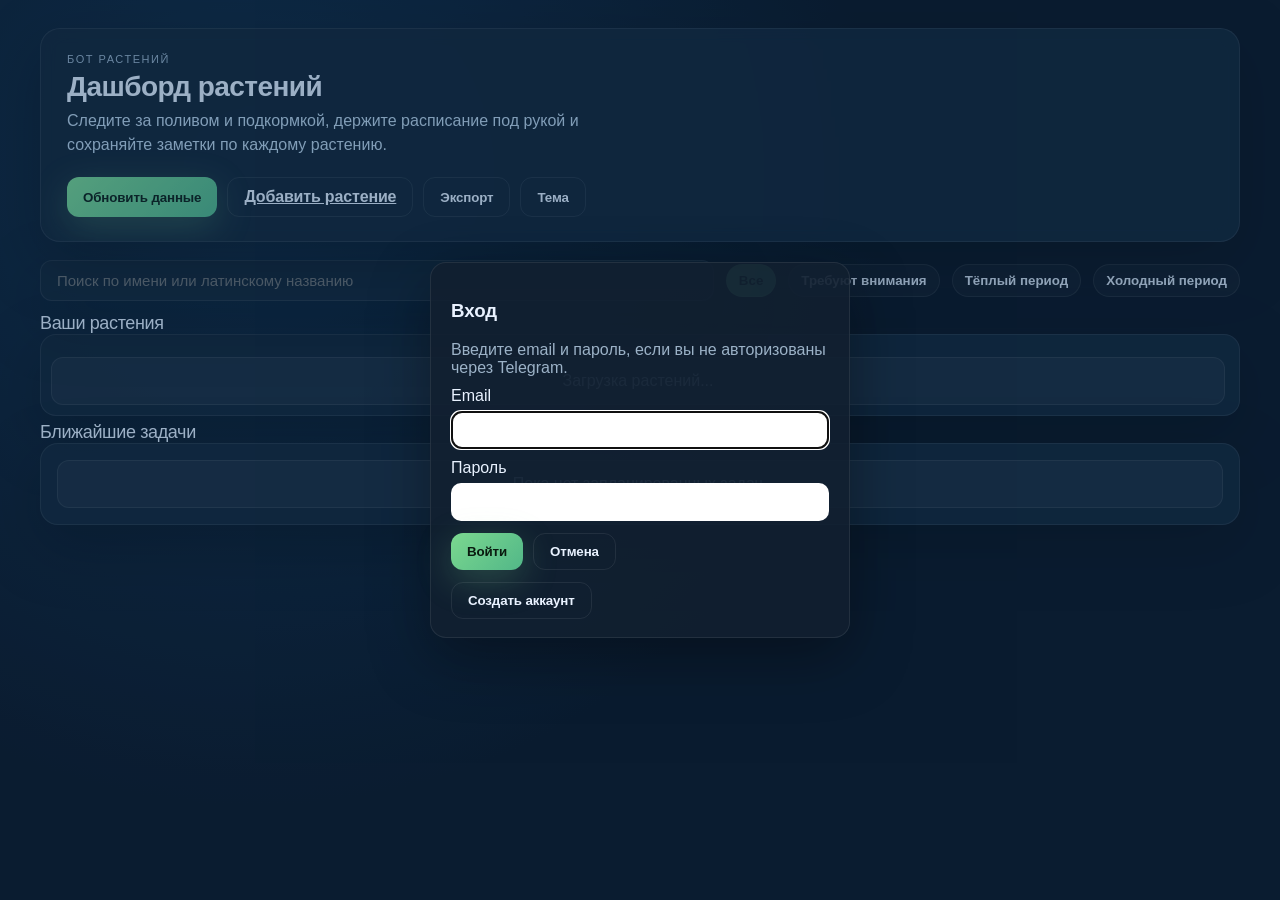
==== frontend/add-plant.html @ e126cf88 "front" ====
<!DOCTYPE html>
<html lang="ru">
<head>
  <meta charset="UTF-8" />
  <meta name="viewport" content="width=device-width, initial-scale=1.0" />
  <title>Добавить растение</title>
  <link rel="stylesheet" href="style.css" />
</head>
<body>
  <div class="page">
    <header class="detail-header">
      <div class="detail-header__group">
        <button class="button button--ghost" id="back-btn" type="button">↩ Назад</button>
      </div>
      <div class="detail-header__group">
        <button class="button button--ghost" id="theme-toggle" type="button">Тема</button>
      </div>
    </header>

    <section class="edit-panel">
      <div class="edit-panel__header">
        <div>
          <p class="eyebrow">Новое растение</p>
          <h2 class="section-title">Карточка растения</h2>
        </div>
        <div class="edit-status" id="create-status" aria-live="polite"></div>
      </div>

      <form id="create-form" class="edit-form" novalidate>
        <div class="form-grid">
          <article class="form-card">
            <div class="form-card__header">
              <div>
                <div class="eyebrow">Основное + изображение</div>
                <h3 class="form-card__title">Название, описание и фото</h3>
              </div>
            </div>

            <div class="form-subsection">
              <label class="form-field">
                <span class="form-label">Название</span>
                <input type="text" id="field-name" name="name" placeholder="Например, Фикус" required />
              </label>

              <label class="form-field">
                <span class="form-label">Латинское название</span>
                <input type="text" id="field-scientific" name="scientific_name" placeholder="Ficus lyrata" />
              </label>

              <label class="form-field">
                <span class="form-label">Описание</span>
                <textarea id="field-description" name="description" rows="4" placeholder="Краткая памятка"></textarea>
              </label>
            </div>

            <div class="form-subsection">
              <div class="form-field">
                <span class="form-label">Файл изображения</span>
                <div class="upload-row">
                  <button class="button button--ghost" type="button" id="image-upload-btn">Выбрать файл</button>
                  <span class="upload-filename" id="image-filename">Файл не выбран</span>
                </div>
                <input type="file" id="image-input" accept="image/*" hidden />
              </div>

              <div class="image-preview-wrap" id="image-preview-wrap" hidden>
                <img class="image-preview" id="image-preview" alt="Предпросмотр изображения" />
              </div>
            </div>
          </article>

          <article class="form-card">
            <div class="form-card__header">
              <div>
                <div class="eyebrow">Даты + подкормки</div>
                <h3 class="form-card__title">Полив и питание</h3>
              </div>
            </div>

            <div class="form-subsection">
              <div class="form-row">
                <label class="form-field">
                  <span class="form-label">Последний полив</span>
                  <input type="date" id="field-last-watered-at" name="last_watered_at" />
                </label>
                <label class="form-field">
                  <span class="form-label">Следующий полив</span>
                  <input type="date" id="field-next-watering-at" name="next_watering_at" />
                </label>
              </div>
            </div>

            <div class="form-subsection">
              <div class="form-row">
                <label class="form-field">
                  <span class="form-label">Последняя подкормка</span>
                  <input type="date" id="field-last-fertilized-at" name="last_fertilized_at" />
                </label>
                <label class="form-field">
                  <span class="form-label">Следующая подкормка</span>
                  <input type="date" id="field-next-fertilizing-at" name="next_fertilizing_at" />
                </label>
              </div>
            </div>

            <div class="form-subsection">
              <div class="form-row">
                <label class="form-field">
                  <span class="form-label">Начало, дд.мм</span>
                  <input type="text" inputmode="numeric" id="field-fert-start" placeholder="01.03" />
                </label>
                <label class="form-field">
                  <span class="form-label">Конец, дд.мм</span>
                  <input type="text" inputmode="numeric" id="field-fert-end" placeholder="01.09" />
                </label>
              </div>

              <div class="form-row">
                <label class="form-field">
                  <span class="form-label">Каждые</span>
                  <input type="number" min="1" step="1" id="field-fert-frequency" placeholder="2" />
                </label>
                <label class="form-field">
                  <span class="form-label">Единица</span>
                  <select id="field-fert-type">
                    <option value="days">дней</option>
                    <option value="weeks">недель</option>
                    <option value="months">месяцев</option>
                  </select>
                </label>
              </div>

              <label class="form-field">
                <span class="form-label">Заметка</span>
                <textarea id="field-fert-note" rows="2" placeholder="Особенности подкормки"></textarea>
              </label>
            </div>
          </article>

          <article class="form-card">
            <div class="form-card__header">
              <div>
                <div class="eyebrow">Тёплый период</div>
                <h3 class="form-card__title">Полив и расписание</h3>
              </div>
            </div>

            <div class="form-row">
              <label class="form-field">
                <span class="form-label">Начало, дд.мм</span>
                <input type="text" inputmode="numeric" id="field-warm-start" placeholder="01.04" />
              </label>
              <label class="form-field">
                <span class="form-label">Конец, дд.мм</span>
                <input type="text" inputmode="numeric" id="field-warm-end" placeholder="01.10" />
              </label>
            </div>

            <label class="form-field">
              <span class="form-label">Тип расписания</span>
              <select id="field-warm-schedule-type">
                <option value="weekly">еженедельно</option>
                <option value="biweekly">раз в 2 недели</option>
                <option value="monthly">раз в месяц</option>
              </select>
            </label>

            <div class="form-field" id="warm-weekdays-group">
              <span class="form-label">Дни недели</span>
              <div class="weekday-grid">
                <label class="checkbox-field"><input type="checkbox" name="warm-weekday" value="0" />Пн</label>
                <label class="checkbox-field"><input type="checkbox" name="warm-weekday" value="1" />Вт</label>
                <label class="checkbox-field"><input type="checkbox" name="warm-weekday" value="2" />Ср</label>
                <label class="checkbox-field"><input type="checkbox" name="warm-weekday" value="3" />Чт</label>
                <label class="checkbox-field"><input type="checkbox" name="warm-weekday" value="4" />Пт</label>
                <label class="checkbox-field"><input type="checkbox" name="warm-weekday" value="5" />Сб</label>
                <label class="checkbox-field"><input type="checkbox" name="warm-weekday" value="6" />Вс</label>
              </div>
            </div>

            <label class="form-field" id="warm-monthday-group" hidden>
              <span class="form-label">Число месяца</span>
              <input type="number" min="1" max="31" step="1" id="field-warm-monthday" placeholder="15" />
            </label>

            <label class="form-field">
              <span class="form-label">Заметка периода</span>
              <textarea id="field-warm-note" rows="2" placeholder="Напоминания по поливу"></textarea>
            </label>
          </article>

          <article class="form-card">
            <div class="form-card__header">
              <div>
                <div class="eyebrow">Холодный период</div>
                <h3 class="form-card__title">Полив и расписание</h3>
              </div>
            </div>

            <div class="form-row">
              <label class="form-field">
                <span class="form-label">Начало, дд.мм</span>
                <input type="text" inputmode="numeric" id="field-cold-start" placeholder="01.10" />
              </label>
              <label class="form-field">
                <span class="form-label">Конец, дд.мм</span>
                <input type="text" inputmode="numeric" id="field-cold-end" placeholder="01.04" />
              </label>
            </div>

            <label class="form-field">
              <span class="form-label">Тип расписания</span>
              <select id="field-cold-schedule-type">
                <option value="weekly">еженедельно</option>
                <option value="biweekly">раз в 2 недели</option>
                <option value="monthly">раз в месяц</option>
              </select>
            </label>

            <div class="form-field" id="cold-weekdays-group">
              <span class="form-label">Дни недели</span>
              <div class="weekday-grid">
                <label class="checkbox-field"><input type="checkbox" name="cold-weekday" value="0" />Пн</label>
                <label class="checkbox-field"><input type="checkbox" name="cold-weekday" value="1" />Вт</label>
                <label class="checkbox-field"><input type="checkbox" name="cold-weekday" value="2" />Ср</label>
                <label class="checkbox-field"><input type="checkbox" name="cold-weekday" value="3" />Чт</label>
                <label class="checkbox-field"><input type="checkbox" name="cold-weekday" value="4" />Пт</label>
                <label class="checkbox-field"><input type="checkbox" name="cold-weekday" value="5" />Сб</label>
                <label class="checkbox-field"><input type="checkbox" name="cold-weekday" value="6" />Вс</label>
              </div>
            </div>

            <label class="form-field" id="cold-monthday-group" hidden>
              <span class="form-label">Число месяца</span>
              <input type="number" min="1" max="31" step="1" id="field-cold-monthday" placeholder="15" />
            </label>

            <label class="form-field">
              <span class="form-label">Заметка периода</span>
              <textarea id="field-cold-note" rows="2" placeholder="Что учесть в холодное время"></textarea>
            </label>
          </article>

        </div>

        <div class="form-actions">
          <button class="button button--primary" type="submit" id="create-plant">Создать</button>
          <button class="button button--ghost" type="button" id="cancel-create">Отмена</button>
        </div>
      </form>
    </section>
  </div>

  <script src="https://telegram.org/js/telegram-web-app.js"></script>
  <script src="constants.js"></script>
  <script src="add-plant.js"></script>
</body>
</html>
---- frontend/style.css ----
:root {
  --bg: #eef3f9;
  --bg-pattern: radial-gradient(circle at 20% 20%, rgba(255, 255, 255, 0.9), rgba(223, 232, 244, 0.9) 40%),
    linear-gradient(135deg, rgba(42, 168, 118, 0.08), rgba(65, 123, 190, 0.06)),
    #eef3f9;
  --card: rgba(255, 255, 255, 0.9);
  --card-strong: rgba(255, 255, 255, 0.98);
  --accent: #2aa876;
  --accent-2: #f4b860;
  --danger: #ff7b72;
  --text: #1c2b38;
  --text-soft: #3c4c60;
  --text-strong: #1c2b38;
  --muted: #6c7a89;
  --border: rgba(12, 52, 90, 0.08);
  --shadow: 0 16px 40px rgba(12, 52, 90, 0.08);
  --radius: 16px;
  --placeholder-img: url("./assests/light_ph.png");
  --input-bg: #f2f6fb;
  font-family: "DM Sans", "Inter", "Segoe UI", -apple-system, sans-serif;
}

.theme-dark {
  --bg: #0b1825;
  --bg-pattern: radial-gradient(circle at 20% 20%, #0f2740, #090f1a 50%),
    radial-gradient(circle at 80% 0%, #0f3041, transparent 40%),
    #0b1825;
  --card: rgba(18, 33, 48, 0.9);
  --card-strong: rgba(15, 51, 61, 0.85);
  --accent: #7bd88f;
  --accent-2: #f4b860;
  --danger: #ff7b72;
  --text: #e9f2ff;
  --text-soft: #c0d6ea;
  --text-strong: #e9f2ff;
  --muted: #9cb2c7;
  --border: rgba(255, 255, 255, 0.08);
  --shadow: 0 20px 60px rgba(0, 0, 0, 0.35);
  --placeholder-img: url("./assests/dark_ph.png");
  --input-bg: #0f2432;
}

* {
  box-sizing: border-box;
}

body {
  margin: 0;
  background: var(--bg-pattern);
  color: var(--text);
  min-height: 100vh;
  padding: 28px 18px 48px;
}

.page {
  max-width: 1200px;
  margin: 0 auto;
}

.hero {
  background: var(--card);
  backdrop-filter: blur(8px);
  border: 1px solid var(--border);
  border-radius: 20px;
  padding: 24px 26px;
  display: grid;
  grid-template-columns: 1.2fr 1fr;
  gap: 24px;
  box-shadow: var(--shadow);
  position: relative;
  overflow: hidden;
}

.hero::after {
  content: "";
  position: absolute;
  inset: 10px;
  border-radius: 18px;
  border: 1px solid rgba(12, 52, 90, 0.05);
  pointer-events: none;
}

.eyebrow {
  text-transform: uppercase;
  letter-spacing: 0.14em;
  font-size: 11px;
  color: var(--muted);
  margin: 0 0 6px;
}

h1 {
  margin: 0 0 6px;
  font-size: 28px;
  letter-spacing: -0.02em;
}

.lede {
  margin: 0 0 20px;
  color: var(--text-soft);
  max-width: 520px;
  line-height: 1.5;
}

.hero__actions {
  display: flex;
  gap: 10px;
  flex-wrap: wrap;
}

.button {
  border: 1px solid var(--border);
  background: rgba(255, 255, 255, 0.7);
  color: var(--text);
  padding: 10px 16px;
  border-radius: 12px;
  font-weight: 600;
  letter-spacing: -0.01em;
  cursor: pointer;
  transition: transform 160ms ease, background 160ms ease, border-color 160ms ease;
}

.button:hover {
  transform: translateY(-1px);
  border-color: rgba(12, 52, 90, 0.2);
}

.button--primary {
  background: linear-gradient(135deg, #2aa876, #42c48f);
  color: #0c2518;
  border: none;
  box-shadow: 0 10px 28px rgba(42, 168, 118, 0.25);
}

.button--ghost {
  background: rgba(255, 255, 255, 0.6);
}

.stats-grid {
  display: grid;
  grid-template-columns: repeat(auto-fit, minmax(180px, 1fr));
  gap: 12px;
}

.stat-card {
  background: var(--card-strong);
  border: 1px solid var(--border);
  border-radius: var(--radius);
  padding: 14px 16px;
  box-shadow: var(--shadow);
}

.stat-card .label {
  color: var(--muted);
  font-size: 13px;
  margin-bottom: 6px;
}

.stat-card .value {
  font-size: 22px;
  font-weight: 700;
  letter-spacing: -0.03em;
}

.filters {
  margin: 18px 0 12px;
  display: flex;
  align-items: center;
  gap: 12px;
  flex-wrap: wrap;
}

.search {
  flex: 1 1 280px;
  display: flex;
  gap: 8px;
  background: rgba(255, 255, 255, 0.85);
  border: 1px solid var(--border);
  border-radius: 12px;
  padding: 10px 14px;
  box-shadow: var(--shadow);
}

.search input {
  flex: 1;
  background: transparent;
  border: none;
  color: var(--text);
  font-size: 15px;
  outline: none;
}

.pill {
  padding: 8px 12px;
  border-radius: 999px;
  border: 1px solid rgba(12, 52, 90, 0.1);
  background: rgba(255, 255, 255, 0.8);
  color: var(--text);
  cursor: pointer;
  font-weight: 600;
  transition: all 150ms ease;
}

.pill.is-active {
  border-color: rgba(42, 168, 118, 0.6);
  color: #0c2518;
  background: linear-gradient(135deg, #2aa876, #42c48f);
}

.cards {
  display: grid;
  grid-template-columns: repeat(auto-fit, minmax(280px, 1fr));
  gap: 12px;
  margin-top: 12px;
}

.cards-panel {
  background: var(--card);
  border: 1px solid var(--border);
  border-radius: 16px;
  padding: 10px;
  box-shadow: var(--shadow);
  max-height: 62vh;
  overflow: hidden;
  display: flex;
  flex-direction: column;
  gap: 8px;
}

.cards-panel .cards {
  overflow: auto;
  padding-right: 4px;
}

.load-more {
  align-self: center;
  border: 1px solid var(--border);
  background: rgba(255, 255, 255, 0.8);
  border-radius: 10px;
  padding: 8px 14px;
  cursor: pointer;
  color: var(--text);
  font-weight: 600;
  transition: background 140ms ease, transform 140ms ease;
}

.load-more:hover {
  background: rgba(255, 255, 255, 0.95);
  transform: translateY(-1px);
}

.card {
  background: var(--card);
  border: 1px solid var(--border);
  border-radius: 18px;
  padding: 14px;
  position: relative;
  overflow: hidden;
  box-shadow: var(--shadow);
  display: grid;
  grid-template-columns: 140px 1fr;
  grid-template-rows: auto;
  grid-template-areas: "image body";
  gap: 12px;
  cursor: pointer;
  transition: transform 140ms ease, box-shadow 140ms ease, border-color 140ms ease;
}

.card::after {
  content: "";
  position: absolute;
  inset: 1px;
  border-radius: 16px;
  border: 1px solid rgba(255, 255, 255, 0.03);
  pointer-events: none;
}

.card__image {
  grid-area: image;
  background: radial-gradient(circle at 30% 30%, rgba(42, 168, 118, 0.12), transparent 45%),
    linear-gradient(160deg, rgba(12, 52, 90, 0.08), rgba(255, 255, 255, 0.9));
  border-radius: 14px;
  width: 100%;
  aspect-ratio: 1 / 1;
  height: auto;
  min-height: 0;
  align-self: start;
  position: relative;
  border: 1px solid var(--border);
}

.card__body {
  grid-area: body;
  display: flex;
  flex-direction: column;
  gap: 4px;
}

.card__image span {
  position: absolute;
  inset: 12px;
  border-radius: 12px;
  border: 1px dashed rgba(12, 52, 90, 0.16);
  color: rgba(12, 52, 90, 0.7);
  font-size: 12px;
  display: grid;
  place-items: center;
  text-align: center;
  padding: 8px;
}

.card__image:not(.has-image) {
  background-image: var(--placeholder-img),
    radial-gradient(circle at 30% 30%, rgba(42, 168, 118, 0.12), transparent 45%),
    linear-gradient(160deg, rgba(12, 52, 90, 0.08), rgba(255, 255, 255, 0.9));
  background-repeat: no-repeat, no-repeat, no-repeat;
  background-position: center, center, center;
  background-size: cover, cover, cover;
}

.card__image.has-image {
  background-size: cover;
  background-position: center;
  background-repeat: no-repeat;
  border: 1px solid rgba(12, 52, 90, 0.1);
}

.card__image.has-image span {
  display: none;
}

.card__title {
  display: flex;
  align-items: center;
  gap: 10px;
  margin: 0 0 4px;
  font-size: 20px;
  letter-spacing: -0.02em;
}

.card__subtitle {
  margin: 0 0 10px;
  color: var(--muted);
  font-size: 14px;
}

.badges {
  display: flex;
  gap: 8px;
  flex-wrap: wrap;
  margin: 4px 0 6px;
}

.badge {
  padding: 4px 10px;
  border-radius: 999px;
  font-size: 12px;
  font-weight: 700;
  letter-spacing: 0.01em;
}

.badge--ok {
  background: rgba(42, 168, 118, 0.12);
  color: #1e7f58;
  border: 1px solid rgba(42, 168, 118, 0.35);
}

.badge--soon {
  background: rgba(244, 184, 96, 0.14);
  color: #9d6a18;
  border: 1px solid rgba(244, 184, 96, 0.35);
}

.badge--due {
  background: rgba(255, 123, 114, 0.14);
  color: #b13a30;
  border: 1px solid rgba(255, 123, 114, 0.35);
}

.card__dates {
  display: grid;
  grid-template-columns: repeat(auto-fit, minmax(120px, 1fr));
  gap: 6px;
}

.date-chip {
  padding: 8px 10px;
  border-radius: 12px;
  background: rgba(12, 52, 90, 0.05);
  border: 1px solid rgba(12, 52, 90, 0.08);
  font-size: 13px;
  color: #21415b;
}

.meta-grid {
  display: grid;
  grid-template-columns: repeat(auto-fit, minmax(180px, 1fr));
  gap: 6px;
  margin: 6px 0 4px;
}

.meta {
  background: rgba(12, 52, 90, 0.03);
  border-radius: 12px;
  padding: 10px 12px;
  border: 1px solid var(--border);
  font-size: 13px;
}

.meta .label {
  color: var(--muted);
  font-size: 12px;
  display: block;
  margin-bottom: 2px;
}

.note {
  margin: 2px 0 0;
  color: var(--text-soft);
  font-size: 13px;
  line-height: 1.45;
}

.section-title {
  margin: 28px 0 10px;
  font-size: 18px;
  letter-spacing: -0.01em;
  color: var(--text-strong);
  display: flex;
  align-items: center;
  gap: 8px;
}

.timeline {
  background: var(--card-strong);
  border: 1px solid var(--border);
  border-radius: 18px;
  padding: 16px;
  box-shadow: var(--shadow);
}

.timeline__list {
  list-style: none;
  padding: 0;
  margin: 0;
  display: grid;
  gap: 12px;
}

.timeline__item {
  display: grid;
  grid-template-columns: 1fr auto;
  gap: 8px;
  padding: 12px;
  border-radius: 12px;
  border: 1px solid rgba(12, 52, 90, 0.08);
  background: rgba(255, 255, 255, 0.75);
  align-items: center;
}

.theme-dark .button {
  background: rgba(255, 255, 255, 0.04);
  border-color: var(--border);
}

.theme-dark .button--primary {
  background: linear-gradient(135deg, #7bd88f, #52b788);
  color: #0a1a0f;
  box-shadow: 0 10px 35px rgba(123, 216, 143, 0.25);
}

.theme-dark .button--ghost {
  background: transparent;
}

.theme-dark .search {
  background: var(--card);
  border-color: var(--border);
}

.theme-dark .pill {
  border: 1px solid var(--border);
  background: rgba(255, 255, 255, 0.03);
}

.theme-dark .pill.is-active {
  border-color: rgba(123, 216, 143, 0.6);
  color: #0a1a0f;
  background: linear-gradient(135deg, #7bd88f, #52b788);
}

.theme-dark .card__image {
  background-color: #102335;
  border: 1px solid var(--border);
}

.theme-dark .card__image:not(.has-image) {
  background-image: var(--placeholder-img),
    radial-gradient(circle at 30% 30%, rgba(123, 216, 143, 0.35), transparent 40%),
    linear-gradient(160deg, rgba(255, 255, 255, 0.05), rgba(255, 255, 255, 0));
  background-color: #102335;
  background-repeat: no-repeat, no-repeat, no-repeat;
  background-position: center, center, center;
  background-size: cover, cover, cover;
}

.theme-dark .badge--ok {
  background: rgba(123, 216, 143, 0.16);
  color: #9af5a8;
  border: 1px solid rgba(123, 216, 143, 0.6);
}

.theme-dark .badge--soon {
  background: rgba(244, 184, 96, 0.16);
  color: #ffd79f;
  border: 1px solid rgba(244, 184, 96, 0.6);
}

.theme-dark .badge--due {
  background: rgba(255, 123, 114, 0.16);
  color: #ffb2ab;
  border: 1px solid rgba(255, 123, 114, 0.6);
}

.theme-dark .date-chip {
  background: rgba(255, 255, 255, 0.03);
  border: 1px solid var(--border);
  color: var(--text);
}

.theme-dark .timeline {
  background: var(--card);
  border-color: var(--border);
}

.theme-dark .timeline__item {
  background: rgba(255, 255, 255, 0.03);
  border-color: var(--border);
}

.timeline__item .title {
  font-weight: 700;
}

.timeline__item .meta {
  border: none;
  background: transparent;
  padding: 0;
}

.pill--small {
  padding: 6px 10px;
  font-size: 12px;
  border-radius: 10px;
}

.notice {
  width: 100%;
  padding: 14px 16px;
  border-radius: 12px;
  border: 1px solid var(--border);
  background: rgba(255, 255, 255, 0.04);
  color: var(--text);
  text-align: center;
}

.notice--muted {
  color: var(--muted);
}

.notice--danger {
  border-color: rgba(255, 123, 114, 0.6);
  color: #ffc5be;
  background: rgba(255, 123, 114, 0.08);
}

.detail-header {
  display: flex;
  justify-content: space-between;
  align-items: center;
  gap: 12px;
  margin-bottom: 12px;
}

.detail-header__group {
  display: flex;
  gap: 10px;
  align-items: center;
}

.detail-hero {
  background: var(--card);
  border: 1px solid var(--border);
  border-radius: 18px;
  padding: 16px;
  box-shadow: var(--shadow);
  display: grid;
  grid-template-columns: 320px 1fr;
  gap: 16px;
  overflow: hidden;
}

.detail-hero__image {
  background: radial-gradient(circle at 30% 30%, rgba(42, 168, 118, 0.16), transparent 45%),
    linear-gradient(160deg, rgba(12, 52, 90, 0.08), rgba(255, 255, 255, 0.7));
  border-radius: 14px;
  border: 1px solid var(--border);
  min-height: 280px;
  background-size: cover, cover, cover;
  background-position: center, center, center;
  background-repeat: no-repeat, no-repeat, no-repeat;
  background-image: var(--placeholder-img),
    radial-gradient(circle at 30% 30%, rgba(42, 168, 118, 0.16), transparent 45%),
    linear-gradient(160deg, rgba(12, 52, 90, 0.08), rgba(255, 255, 255, 0.7));
  position: relative;
}

.detail-hero__image.has-image::after,
.detail-hero__image::after {
  content: "";
  position: absolute;
  inset: 8px;
  border-radius: 12px;
  border: 1px solid rgba(255, 255, 255, 0.06);
  pointer-events: none;
}

.detail-hero__meta {
  display: grid;
  gap: 8px;
}

.detail-grid {
  display: grid;
  grid-template-columns: repeat(auto-fit, minmax(240px, 1fr));
  gap: 10px;
  margin-top: 14px;
}

.detail-card {
  background: var(--card-strong);
  border: 1px solid var(--border);
  border-radius: 14px;
  padding: 12px 14px;
  box-shadow: var(--shadow);
}

.detail-card .label {
  color: var(--muted);
  font-size: 13px;
  margin-bottom: 4px;
}

.detail-card .value {
  font-weight: 700;
  font-size: 16px;
  letter-spacing: -0.01em;
}

.detail-note {
  margin-top: 12px;
  padding: 12px 14px;
  border-radius: 14px;
  background: rgba(12, 52, 90, 0.04);
  border: 1px solid var(--border);
  color: var(--text-soft);
  line-height: 1.5;
}

.detail-empty {
  padding: 12px 14px;
  border-radius: 12px;
  border: 1px dashed var(--border);
  color: var(--muted);
}

.section-title {
  margin: 6px 0 0;
  letter-spacing: -0.02em;
}

.edit-panel {
  margin-top: 16px;
  padding: 16px;
  border-radius: 18px;
  background: var(--card);
  border: 1px solid var(--border);
  box-shadow: var(--shadow);
  display: grid;
  gap: 14px;
}

.edit-panel[hidden] {
  display: none !important;
}

.edit-panel__header {
  display: flex;
  align-items: center;
  justify-content: space-between;
  gap: 10px;
  flex-wrap: wrap;
}

.edit-status {
  min-height: 24px;
  color: var(--muted);
  font-weight: 600;
}

.edit-status--ok {
  color: #2aa876;
}

.edit-status--error {
  color: #b13a30;
}

.edit-form {
  display: grid;
  gap: 12px;
}

.form-grid {
  display: grid;
  grid-template-columns: repeat(auto-fit, minmax(260px, 1fr));
  gap: 12px;
}

.form-card {
  background: var(--card-strong);
  border: 1px solid var(--border);
  border-radius: 14px;
  padding: 6px 14px 12px;
  box-shadow: var(--shadow);
  display: grid;
  gap: 6px;
}

.form-card__header {
  display: flex;
  justify-content: space-between;
  align-items: flex-start;
  margin-bottom: 0;
}

.form-card__title {
  margin: 4px 0 0;
}

.form-subsection {
  display: grid;
  gap: 8px;
}

.form-field {
  display: grid;
  gap: 4px;
  position: relative;
}

.form-label {
  color: var(--muted);
  font-size: 12px;
  display: flex;
  align-items: flex-end;
  min-height: 20px;
  line-height: 1.1;
}

.form-field input,
.form-field textarea,
.form-field select {
  width: 100%;
  padding: 8px 10px;
  border-radius: 10px;
  border: 1px solid var(--border);
  background: var(--input-bg);
  color: var(--text);
  font-size: 13px;
}

.form-field select.is-hidden {
  position: absolute;
  inset: 0;
  opacity: 0;
  pointer-events: none;
  height: 0;
  width: 0;
}

.custom-select {
  position: relative;
  display: grid;
}

.custom-select__trigger {
  width: 100%;
  padding: 8px 32px 8px 10px;
  border-radius: 10px;
  border: 1px solid var(--border);
  background: var(--input-bg);
  color: var(--text);
  font-size: 13px;
  text-align: left;
  cursor: pointer;
  position: relative;
}

.custom-select__trigger::after {
  content: "";
  position: absolute;
  right: 12px;
  top: 50%;
  width: 6px;
  height: 6px;
  border-right: 2px solid var(--muted);
  border-bottom: 2px solid var(--muted);
  transform: translateY(-60%) rotate(45deg);
}

.custom-select__menu {
  position: absolute;
  top: calc(100% + 6px);
  left: 0;
  right: 0;
  background: var(--input-bg);
  border: 1px solid var(--border);
  border-radius: 10px;
  box-shadow: var(--shadow);
  padding: 6px;
  display: none;
  z-index: 6;
  max-height: 220px;
  overflow: auto;
}

.custom-select.is-open .custom-select__menu {
  display: grid;
  gap: 4px;
}

.custom-select__option {
  border: none;
  background: var(--input-bg);
  color: var(--text);
  padding: 6px 8px;
  border-radius: 8px;
  text-align: left;
  cursor: pointer;
  font-size: 13px;
}

.custom-select__option:hover {
  background: #dfe9f3;
}

.custom-select__option.is-active {
  background: #d1deea;
}

.custom-select__option.is-selected {
  background: transparent;
  color: var(--text);
}

.theme-dark .custom-select__option:hover {
  background: #243649;
}

.theme-dark .custom-select__option.is-selected {
  background: transparent;
  color: var(--text);
}

.theme-dark .custom-select__option.is-active {
  background: #2b3f54;
}


.form-field select,
.form-field select option,
.form-field select optgroup {
  background-color: var(--input-bg);
  color: var(--text);
}


.form-field textarea {
  resize: vertical;
  min-height: 56px;
}

#field-description {
  min-height: 36px;
  height: 36px;
}

#field-name,
#field-scientific {
  padding: 6px 10px;
  height: 36px;
}

.form-row {
  display: grid;
  grid-template-columns: repeat(2, minmax(0, 1fr));
  gap: 10px;
  align-items: start;
}

.upload-row {
  display: flex;
  align-items: center;
  gap: 10px;
  flex-wrap: wrap;
}

.upload-filename {
  font-size: 13px;
  color: var(--muted);
}

.image-preview-wrap {
  border-radius: 12px;
  border: 1px dashed var(--border);
  padding: 10px;
  background: var(--card);
}

.image-preview {
  display: block;
  width: 100%;
  max-width: 320px;
  height: auto;
  border-radius: 10px;
}

.weekday-grid {
  display: grid;
  grid-template-columns: repeat(4, minmax(0, 1fr));
  gap: 6px 10px;
  justify-items: center;
}

.checkbox-field {
  display: flex;
  align-items: center;
  gap: 6px;
  font-size: 13px;
  color: var(--text);
  justify-content: center;
  width: 100%;
}

.checkbox-field input[type="checkbox"] {
  accent-color: var(--accent);
}

.form-actions {
  display: flex;
  gap: 10px;
  flex-wrap: wrap;
}

.form-card--inline {
  display: flex;
  justify-content: space-between;
  align-items: center;
  gap: 14px;
}

.upload {
  display: flex;
  gap: 10px;
  align-items: center;
}

.upload input[type="file"] {
  max-width: 220px;
}

@media (max-width: 840px) {
  .hero {
    grid-template-columns: 1fr;
  }

  .timeline__item {
    grid-template-columns: 1fr;
  }

  .detail-hero {
    grid-template-columns: 1fr;
  }
}

@media (max-width: 640px) {
  .cards {
    grid-template-columns: repeat(2, minmax(0, 1fr));
    gap: 10px;
  }

  .card {
    grid-template-columns: 1fr;
    grid-template-areas:
      "image"
      "body";
    padding: 10px;
    gap: 8px;
  }

  .card__details,
  .meta-grid,
  .note {
    display: none;
  }

  .card__title {
    font-size: 16px;
  }

  .card__subtitle {
    font-size: 12px;
    margin-bottom: 6px;
  }

  .badges {
    margin: 0;
    gap: 6px;
  }

  .form-card--inline {
    flex-direction: column;
    align-items: flex-start;
  }

  .upload {
    width: 100%;
    flex-direction: column;
    align-items: stretch;
  }

  .upload input[type="file"] {
    width: 100%;
  }

  .weekday-grid {
    grid-template-columns: repeat(3, minmax(0, 1fr));
  }
}

.modal {
  position: fixed;
  inset: 0;
  background: rgba(12, 52, 90, 0.35);
  display: grid;
  place-items: center;
  z-index: 10;
}

.modal[hidden] {
  display: none;
}

.modal__dialog {
  background: var(--card);
  border-radius: 16px;
  padding: 18px 20px;
  box-shadow: var(--shadow);
  border: 1px solid var(--border);
  width: min(420px, 90vw);
}

.modal__field {
  display: grid;
  gap: 6px;
  margin: 10px 0;
}

.modal__field input {
  padding: 10px 12px;
  border-radius: 10px;
  border: 1px solid var(--border);
  font-size: 14px;
}

.modal__actions {
  display: flex;
  gap: 10px;
  margin-top: 12px;
}

.modal__note {
  color: var(--muted);
  margin: 0 0 8px;
}

.modal__error {
  margin-top: 8px;
  color: #b13a30;
  font-size: 13px;
}
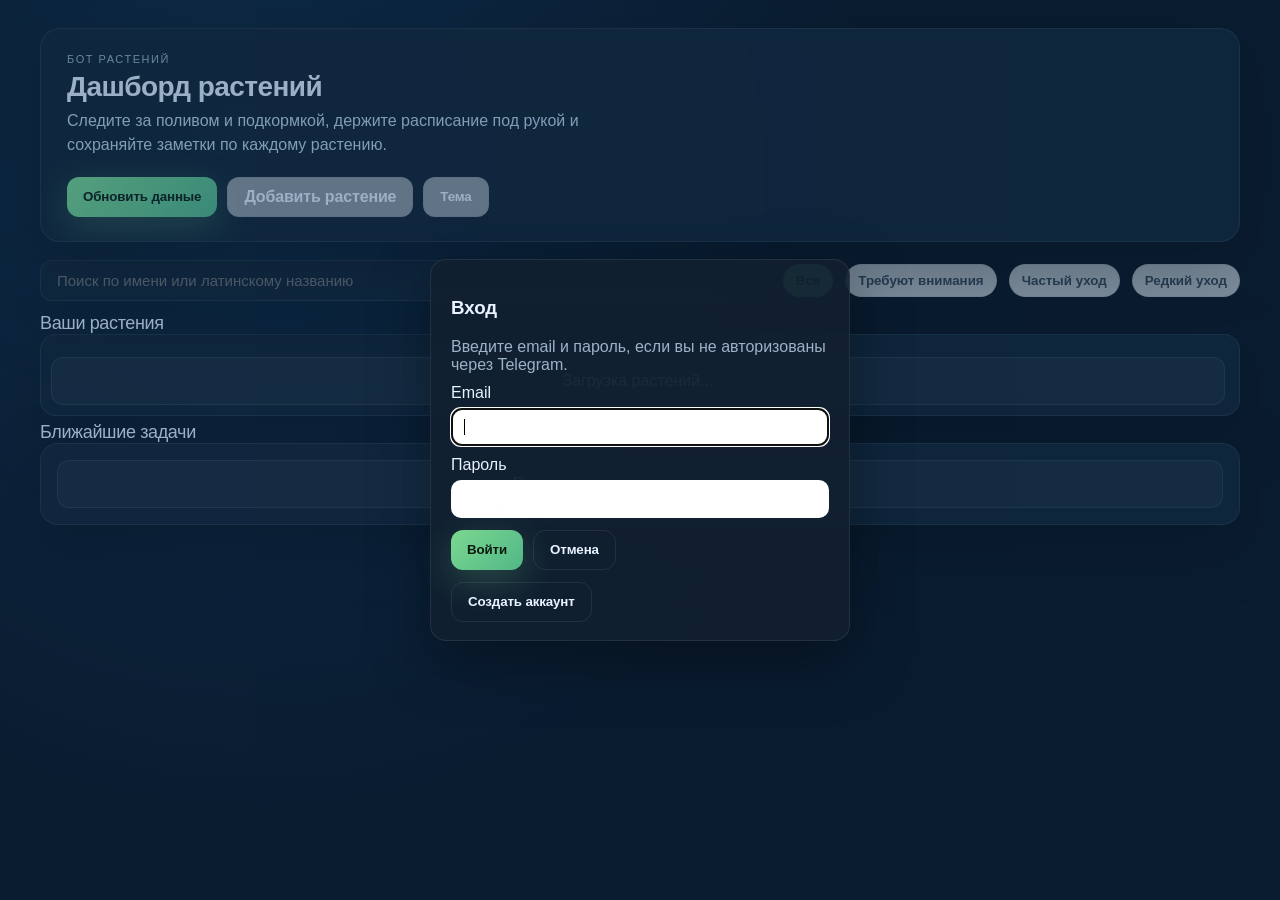
==== commit 23b164c1: "front" ====
--- a/frontend/add-plant.html
+++ b/frontend/add-plant.html
@@ -28,11 +28,10 @@
 
       <form id="create-form" class="edit-form" novalidate>
         <div class="form-grid">
-          <article class="form-card">
+          <article class="form-card form-card--primary">
             <div class="form-card__header">
               <div>
                 <div class="eyebrow">Основное + изображение</div>
-                <h3 class="form-card__title">Название, описание и фото</h3>
               </div>
             </div>
 
@@ -53,7 +52,7 @@
               </label>
             </div>
 
-            <div class="form-subsection">
+            <div class="form-subsection form-subsection--image">
               <div class="form-field">
                 <span class="form-label">Файл изображения</span>
                 <div class="upload-row">
@@ -72,76 +71,7 @@
           <article class="form-card">
             <div class="form-card__header">
               <div>
-                <div class="eyebrow">Даты + подкормки</div>
-                <h3 class="form-card__title">Полив и питание</h3>
-              </div>
-            </div>
-
-            <div class="form-subsection">
-              <div class="form-row">
-                <label class="form-field">
-                  <span class="form-label">Последний полив</span>
-                  <input type="date" id="field-last-watered-at" name="last_watered_at" />
-                </label>
-                <label class="form-field">
-                  <span class="form-label">Следующий полив</span>
-                  <input type="date" id="field-next-watering-at" name="next_watering_at" />
-                </label>
-              </div>
-            </div>
-
-            <div class="form-subsection">
-              <div class="form-row">
-                <label class="form-field">
-                  <span class="form-label">Последняя подкормка</span>
-                  <input type="date" id="field-last-fertilized-at" name="last_fertilized_at" />
-                </label>
-                <label class="form-field">
-                  <span class="form-label">Следующая подкормка</span>
-                  <input type="date" id="field-next-fertilizing-at" name="next_fertilizing_at" />
-                </label>
-              </div>
-            </div>
-
-            <div class="form-subsection">
-              <div class="form-row">
-                <label class="form-field">
-                  <span class="form-label">Начало, дд.мм</span>
-                  <input type="text" inputmode="numeric" id="field-fert-start" placeholder="01.03" />
-                </label>
-                <label class="form-field">
-                  <span class="form-label">Конец, дд.мм</span>
-                  <input type="text" inputmode="numeric" id="field-fert-end" placeholder="01.09" />
-                </label>
-              </div>
-
-              <div class="form-row">
-                <label class="form-field">
-                  <span class="form-label">Каждые</span>
-                  <input type="number" min="1" step="1" id="field-fert-frequency" placeholder="2" />
-                </label>
-                <label class="form-field">
-                  <span class="form-label">Единица</span>
-                  <select id="field-fert-type">
-                    <option value="days">дней</option>
-                    <option value="weeks">недель</option>
-                    <option value="months">месяцев</option>
-                  </select>
-                </label>
-              </div>
-
-              <label class="form-field">
-                <span class="form-label">Заметка</span>
-                <textarea id="field-fert-note" rows="2" placeholder="Особенности подкормки"></textarea>
-              </label>
-            </div>
-          </article>
-
-          <article class="form-card">
-            <div class="form-card__header">
-              <div>
                 <div class="eyebrow">Тёплый период</div>
-                <h3 class="form-card__title">Полив и расписание</h3>
               </div>
             </div>
 
@@ -193,7 +123,6 @@
             <div class="form-card__header">
               <div>
                 <div class="eyebrow">Холодный период</div>
-                <h3 class="form-card__title">Полив и расписание</h3>
               </div>
             </div>
 
@@ -241,6 +170,73 @@
             </label>
           </article>
 
+          <article class="form-card">
+            <div class="form-card__header">
+              <div>
+                <div class="eyebrow">Даты + подкормки</div>
+              </div>
+            </div>
+
+            <div class="form-subsection">
+              <div class="form-row">
+                <label class="form-field">
+                  <span class="form-label">Последний полив</span>
+                  <input type="date" id="field-last-watered-at" name="last_watered_at" />
+                </label>
+                <label class="form-field">
+                  <span class="form-label">Следующий полив</span>
+                  <input type="date" id="field-next-watering-at" name="next_watering_at" />
+                </label>
+              </div>
+            </div>
+
+            <div class="form-subsection">
+              <div class="form-row">
+                <label class="form-field">
+                  <span class="form-label">Последняя подкормка</span>
+                  <input type="date" id="field-last-fertilized-at" name="last_fertilized_at" />
+                </label>
+                <label class="form-field">
+                  <span class="form-label">Следующая подкормка</span>
+                  <input type="date" id="field-next-fertilizing-at" name="next_fertilizing_at" />
+                </label>
+              </div>
+            </div>
+
+            <div class="form-subsection">
+              <div class="form-row">
+                <label class="form-field">
+                  <span class="form-label">Начало, дд.мм</span>
+                  <input type="text" inputmode="numeric" id="field-fert-start" placeholder="01.03" />
+                </label>
+                <label class="form-field">
+                  <span class="form-label">Конец, дд.мм</span>
+                  <input type="text" inputmode="numeric" id="field-fert-end" placeholder="01.09" />
+                </label>
+              </div>
+
+              <div class="form-row">
+                <label class="form-field">
+                  <span class="form-label">Каждые</span>
+                  <input type="number" min="1" step="1" id="field-fert-frequency" placeholder="2" />
+                </label>
+                <label class="form-field">
+                  <span class="form-label">Единица</span>
+                  <select id="field-fert-type">
+                    <option value="days">дней</option>
+                    <option value="weeks">недель</option>
+                    <option value="months">месяцев</option>
+                  </select>
+                </label>
+              </div>
+
+              <label class="form-field">
+                <span class="form-label">Заметка</span>
+                <textarea id="field-fert-note" rows="2" placeholder="Особенности подкормки"></textarea>
+              </label>
+            </div>
+          </article>
+
         </div>
 
         <div class="form-actions">
@@ -253,6 +249,7 @@
 
   <script src="https://telegram.org/js/telegram-web-app.js"></script>
   <script src="constants.js"></script>
+  <script src="auth.js"></script>
   <script src="add-plant.js"></script>
 </body>
 </html>
--- a/frontend/style.css
+++ b/frontend/style.css
@@ -117,6 +117,12 @@
   letter-spacing: -0.01em;
   cursor: pointer;
   transition: transform 160ms ease, background 160ms ease, border-color 160ms ease;
+  display: inline-flex;
+  align-items: center;
+  justify-content: center;
+  min-height: 40px;
+  line-height: 1;
+  text-decoration: none;
 }
 
 .button:hover {
@@ -752,10 +758,24 @@
   gap: 8px;
 }
 
+.form-card--primary {
+  display: flex;
+  flex-direction: column;
+}
+
+.form-card--primary .form-subsection--image {
+  margin-top: auto;
+}
+
 .form-field {
   display: grid;
   gap: 4px;
   position: relative;
+}
+
+.form-field.is-disabled {
+  opacity: 0.45;
+  pointer-events: none;
 }
 
 .form-label {
@@ -778,6 +798,32 @@
   color: var(--text);
   font-size: 13px;
 }
+
+.form-field input:-webkit-autofill,
+.form-field input:-webkit-autofill:hover,
+.form-field input:-webkit-autofill:focus,
+.form-field textarea:-webkit-autofill,
+.form-field textarea:-webkit-autofill:hover,
+.form-field textarea:-webkit-autofill:focus,
+.form-field select:-webkit-autofill,
+.form-field select:-webkit-autofill:hover,
+.form-field select:-webkit-autofill:focus {
+  -webkit-text-fill-color: var(--text);
+  transition: background-color 9999s ease-in-out 0s;
+  box-shadow: 0 0 0 1000px var(--input-bg) inset;
+}
+
+.form-row .form-field {
+  width: 100%;
+  min-width: 0;
+}
+
+.form-field input[type="date"] {
+  width: 100%;
+  min-width: 0;
+  display: block;
+}
+
 
 .form-field select.is-hidden {
   position: absolute;
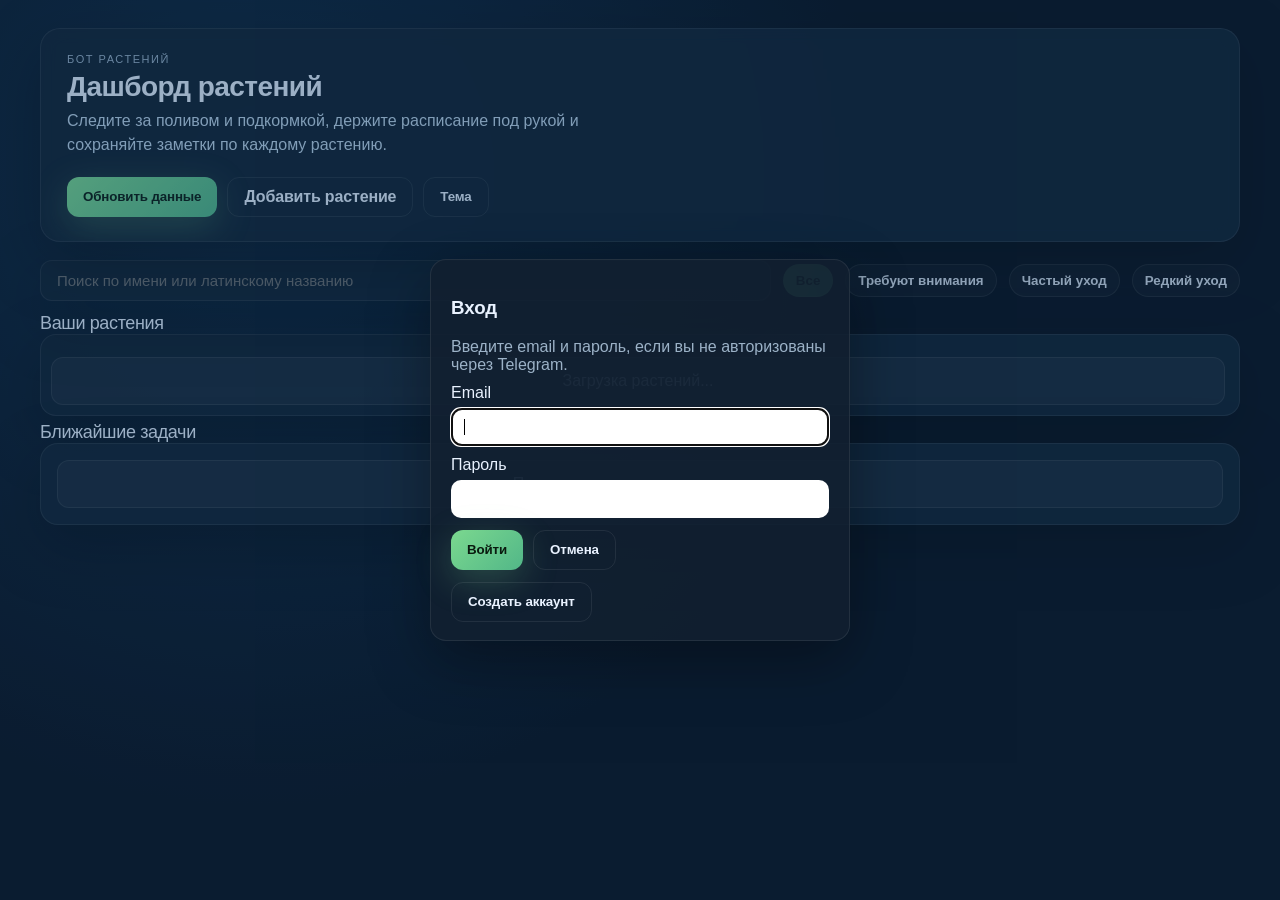
==== commit 234d9565: "front" ====
--- a/frontend/add-plant.html
+++ b/frontend/add-plant.html
@@ -248,8 +248,9 @@
   </div>
 
   <script src="https://telegram.org/js/telegram-web-app.js"></script>
-  <script src="constants.js"></script>
-  <script src="auth.js"></script>
-  <script src="add-plant.js"></script>
+  <script src="constants.js?v=2"></script>
+  <script src="auth.js?v=2"></script>
+  <script src="ui-utils.js?v=2"></script>
+  <script src="add-plant.js?v=2"></script>
 </body>
 </html>
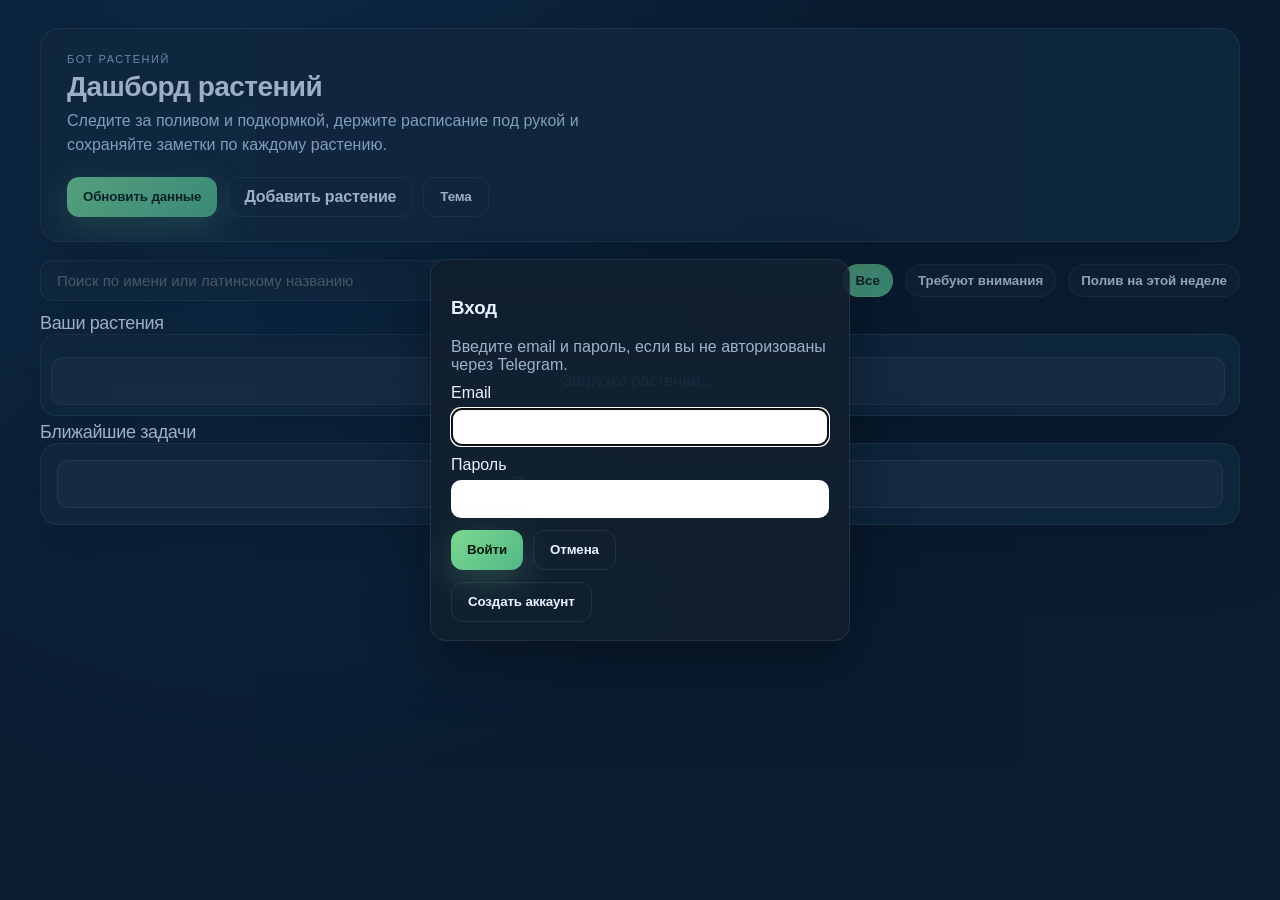
==== commit a8bd837f: "front" ====
--- a/frontend/add-plant.html
+++ b/frontend/add-plant.html
@@ -248,9 +248,9 @@
   </div>
 
   <script src="https://telegram.org/js/telegram-web-app.js"></script>
-  <script src="constants.js?v=2"></script>
-  <script src="auth.js?v=2"></script>
-  <script src="ui-utils.js?v=2"></script>
-  <script src="add-plant.js?v=2"></script>
+  <script src="constants.js?v=3"></script>
+  <script src="auth.js?v=3"></script>
+  <script src="ui-utils.js?v=3"></script>
+  <script src="add-plant.js?v=3"></script>
 </body>
 </html>
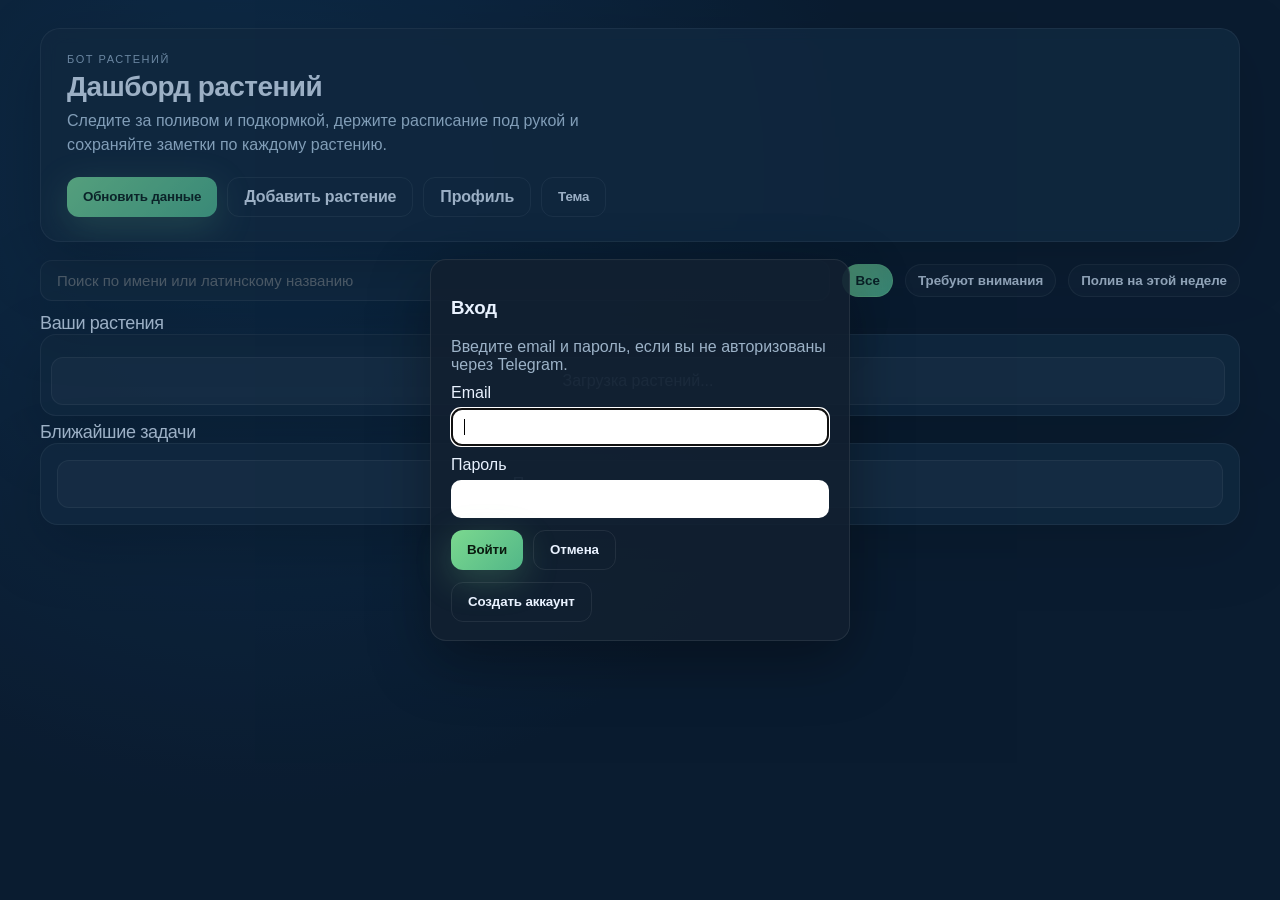
==== commit 5a3f45b3: "fix" ====
--- a/frontend/add-plant.html
+++ b/frontend/add-plant.html
@@ -248,8 +248,8 @@
   </div>
 
   <script src="https://telegram.org/js/telegram-web-app.js"></script>
-  <script src="constants.js?v=3"></script>
-  <script src="auth.js?v=3"></script>
+  <script src="constants.js?v=4"></script>
+  <script src="auth.js?v=4"></script>
   <script src="ui-utils.js?v=3"></script>
   <script src="add-plant.js?v=3"></script>
 </body>
--- a/frontend/style.css
+++ b/frontend/style.css
@@ -141,6 +141,17 @@
   background: rgba(255, 255, 255, 0.6);
 }
 
+.button.is-cooldown {
+  opacity: 0.6;
+}
+
+.button--sm {
+  padding: 6px 12px;
+  min-height: 32px;
+  font-size: 13px;
+  border-radius: 10px;
+}
+
 .stats-grid {
   display: grid;
   grid-template-columns: repeat(auto-fit, minmax(180px, 1fr));
@@ -662,6 +673,44 @@
   letter-spacing: -0.01em;
 }
 
+.detail-row {
+  display: flex;
+  align-items: center;
+  justify-content: space-between;
+  gap: 12px;
+}
+
+.detail-row .value {
+  margin-top: 4px;
+}
+
+.detail-row__actions {
+  display: inline-flex;
+  align-items: center;
+  gap: 8px;
+}
+
+.detail-status-text {
+  color: var(--muted);
+  font-size: 12px;
+  font-weight: 600;
+  padding: 4px 8px;
+  border-radius: 999px;
+  border: 1px solid var(--border);
+  background: rgba(12, 52, 90, 0.08);
+  white-space: nowrap;
+}
+
+.detail-subvalue {
+  margin-top: 4px;
+  color: var(--muted);
+  font-size: 12px;
+}
+
+.detail-action {
+  margin-top: 10px;
+}
+
 .detail-note {
   margin-top: 12px;
   padding: 12px 14px;
@@ -765,6 +814,147 @@
 
 .form-card--primary .form-subsection--image {
   margin-top: auto;
+}
+
+.user-hero__image {
+  display: flex;
+  align-items: center;
+  justify-content: center;
+}
+
+.avatar-initials {
+  width: 96px;
+  height: 96px;
+  border-radius: 24px;
+  background: rgba(12, 52, 90, 0.18);
+  border: 1px solid var(--border);
+  color: var(--text);
+  font-weight: 700;
+  font-size: 36px;
+  display: flex;
+  align-items: center;
+  justify-content: center;
+  text-transform: uppercase;
+}
+
+.link-grid {
+  display: grid;
+  grid-template-columns: 220px 1fr;
+  gap: 14px;
+  align-items: center;
+}
+
+.qr-box {
+  width: 220px;
+  height: 220px;
+  border-radius: 14px;
+  border: 1px dashed var(--border);
+  display: flex;
+  align-items: center;
+  justify-content: center;
+  background: rgba(12, 52, 90, 0.04);
+}
+
+.qr-image {
+  width: 200px;
+  height: 200px;
+  border-radius: 12px;
+}
+
+.link-meta {
+  display: grid;
+  gap: 10px;
+}
+
+.link-row {
+  display: grid;
+  gap: 6px;
+}
+
+.link-row .label {
+  color: var(--muted);
+  font-size: 13px;
+}
+
+.link-value {
+  color: var(--text);
+  font-weight: 600;
+  word-break: break-word;
+}
+
+.code-pill {
+  display: inline-flex;
+  align-items: center;
+  justify-content: center;
+  padding: 8px 12px;
+  border-radius: 999px;
+  border: 1px solid var(--border);
+  background: rgba(12, 52, 90, 0.08);
+  color: var(--text);
+  font-weight: 700;
+  letter-spacing: 0.08em;
+  text-transform: uppercase;
+  cursor: pointer;
+  transition: transform 0.2s ease, box-shadow 0.2s ease;
+}
+
+.code-pill:hover {
+  transform: translateY(-1px);
+  box-shadow: 0 6px 14px rgba(0, 0, 0, 0.12);
+}
+
+.link-hint {
+  color: var(--muted);
+  font-size: 12px;
+}
+
+.link-actions {
+  display: flex;
+  flex-wrap: wrap;
+  gap: 10px;
+  margin-top: 10px;
+}
+
+.link-timer {
+  color: var(--muted);
+  font-size: 13px;
+  font-weight: 600;
+}
+
+.danger-card {
+  display: flex;
+  align-items: center;
+  justify-content: space-between;
+  gap: 16px;
+}
+
+.danger-button {
+  border-color: rgba(255, 123, 114, 0.6);
+  color: #ffc5be;
+  background: rgba(255, 123, 114, 0.08);
+}
+
+.danger-button:hover {
+  border-color: rgba(255, 123, 114, 0.8);
+}
+
+@media (max-width: 900px) {
+  .danger-card {
+    flex-direction: column;
+    align-items: flex-start;
+  }
+}
+
+@media (max-width: 900px) {
+  .link-grid {
+    grid-template-columns: 1fr;
+  }
+
+  .qr-box {
+    width: 100%;
+    height: auto;
+    padding: 18px;
+  }
 }
 
 .form-field {
